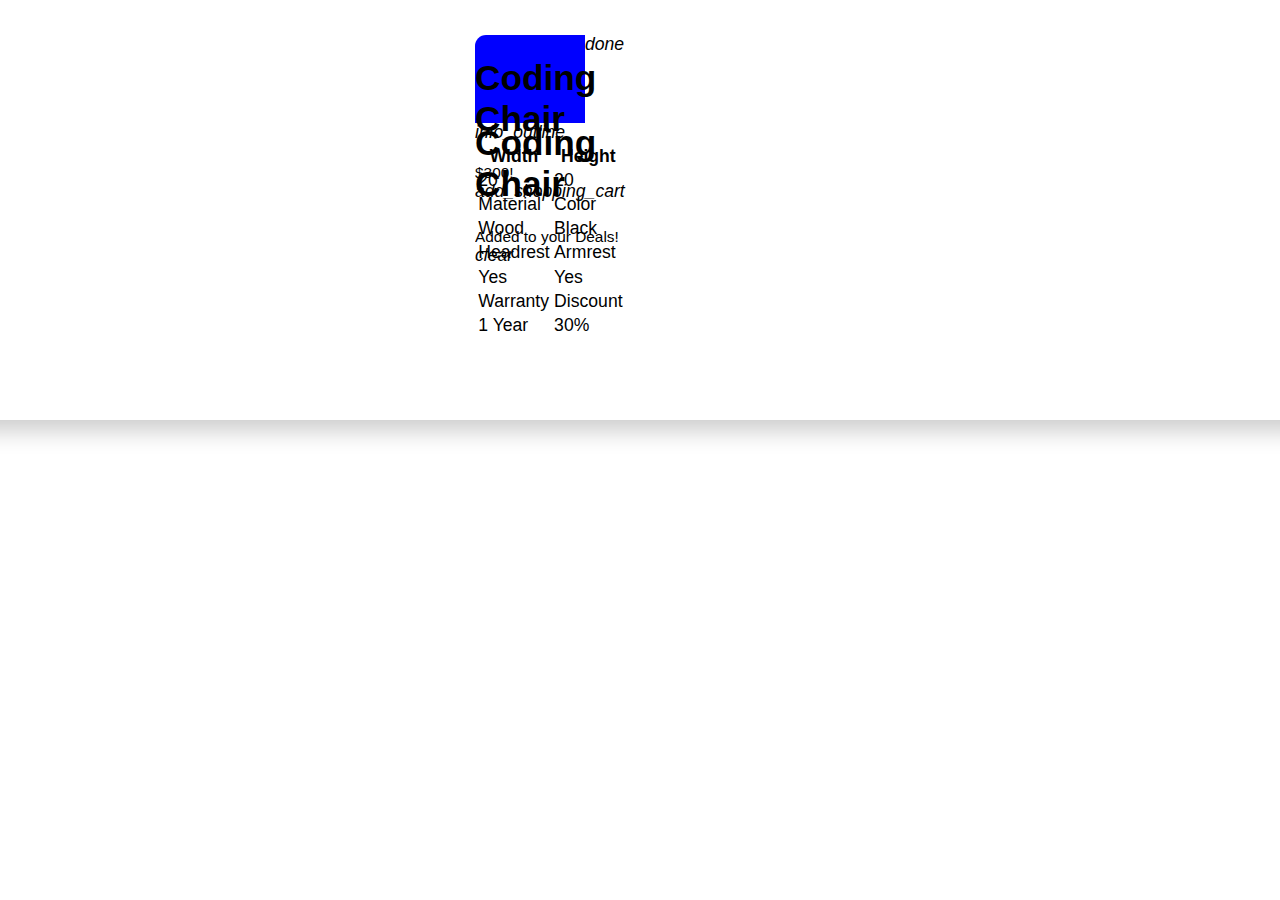
==== deals.html @ 7bf92bb2 "Deal Product card styling" ====
<!DOCTYPE html>
<html lang="en">
  <head>
    <meta charset="UTF-8">
    <meta content="IE=edge" http-equiv="X-UA-Compatible">
    <meta content="width=device-width, initial-scale=1.0" name="viewport">
    <title>
      Deals
    </title>
    <link href=
    "https://cdnjs.cloudflare.com/ajax/libs/font-awesome/6.2.1/css/all.min.css"
    rel="stylesheet">
    <link href="deals.css" rel="stylesheet">
    <link href="favicon.png" rel="shortcut icon" type="image/x-icon">
  </head>
  <body>
    <!--start navbar-->

    <div class="nav">
      <img alt="logo" class="logo" src="logo.png">
      <ul class="menu">
        <li>
          <a href="index.html">Home</a>
        </li>

        <li>
          <a href="deals.html">Deals</a>
        </li>

        <li>
          <a href="cart.html">My Cart</a>
        </li>

        <li>
          <a href="login.html">Account</a>
        </li>
      </ul>
    </div>
    <!--end navbar-->

    <div class="wrapper">
      <div class="product">
        <div class="top">
          <div class="bottom">
            <div class="left">
              <div class="details">
                <h1>
                  Coding Chair
                </h1>

                <p>
                  $300!
                </p>
              </div>

              <div class="buy">
                <i class="material-icons">add_shopping_cart</i>
              </div>
            </div>

            <div class="right">
              <div class="done">
                <i class="material-icons">done</i>
              </div>

              <div class="info">
                <h1>
                  Coding Chair
                </h1>

                <p>
                  Added to your Deals!
                </p>
              </div>

              <div class="remove">
                <i class="material-icons">clear</i>
              </div>
            </div>
          </div>
        </div>

        <div class="inside">
          <div class="icon">
            <i class="material-icons">info_outline</i>
          </div>

          <div class="contents">
            <table>
              <tr>
                <th>
                  Width
                </th>
                <th>
                  Height
                </th>
              </tr>

              <tr>
                <td>
                  20
                </td>
                <td>
                  20
                </td>
              </tr>

              <tr>
                <td>
                  Material
                </td>
                <td>
                  Color
                </td>
              </tr>

              <tr>
                <td>
                  Wood
                </td>
                <td>
                  Black
                </td>
              </tr>

              <tr>
                <td>
                  Headrest
                </td>
                <td>
                  Armrest
                </td>
              </tr>

              <tr>
                <td>
                  Yes
                </td>
                <td>
                  Yes
                </td>
              </tr>

              <tr>
                <td>
                  Warranty
                </td>
                <td>
                  Discount
                </td>
              </tr>

              <tr>
                <td>
                  1 Year
                </td>
                <td>
                  30%
                </td>
              </tr>
            </table>
          </div>
        </div>
      </div>
    </div>
     </body>
</html>
---- deals.css ----
html, body{
font-family: 'Trebuchet MS', 'Lucida Sans Unicode', 'Lucida Grande', 'Lucida Sans', Arial, sans-serif;
padding: 25px;

}




body {
	margin: 0;
	background: url("https://img.freepik.com/free-vector/blue-3d-geometric-square-pattern-background_1409-1910.jpg?w=996&t=st=1675279238~exp=1675279838~hmac=50ee601c434526d68c706ddf196fa3022f1a849475b91cf85e2ae0f9908633f4");
	background-position: center;
	background-size: cover;
	background-repeat: no-repeat;
	background-attachment: fixed;
	overflow: hidden;
  }
  
  .nav {
	display: flex;
	justify-content: space-between;
	align-items: center;
	color: transparent;
	position: fixed;
	width: 100%;
	margin-top: 5px;
	padding-bottom: 0;
	right: 5px;
  }
  
  /*logo*/
  
  .logo {
	width: 220px;
	height: 200px;
	margin-top: -60px;
	align-items: left;
	margin-left: 20px;
  }
  
  /*navbar positioning*/
  
  /*navbar color*/
  .nav a {
	color: white;
	float: left;
	display: inline;
	text-align: right;
	padding: 10px 20px;
	text-decoration: none;
	font-weight: 500;
	font-size: 17px;
	font-family: 'Segoe UI', Tahoma, Geneva, Verdana, sans-serif;
	margin-top: -60px;
  }
  
  /*navbar hover*/

  .nav li a:hover {
	background-color: white;
	color: dodgerblue;
	border: none;
	border-radius: 5px;
	box-shadow: 0 4px 8px rgba(0, 0, 0, .2);
  }
  
  .nav li {
	list-style: none;
	display: inline-block;
  }


/*card wrapper*/
.wrapper{
width: 300px;
height: 300px;
background: #fff;
margin: auto;
position: relative;
overflow: hidden;
border-radius: 10px;
box-shadow: 0;
transform: scale(1);
transition: box-shadow 0.5s ease, transform 0.5s ease;
}
&:hover{
	transform: scale(1.1);
	box-shadow: 0 10px 20px rgba(0,0,0,0.2);
}

.product{
width: 100%;
height: 100%;
position: absolute;
.top{
height: 80px;
width: 100px;
background: blue;
background-size: cover;
}

.bottom{
	width: 200%;
	height: 100%;
	transition: transform 0.5s ease;
	&.clicked{
		transform: translateX(-50%)
	}

h{
	font-size: 20px;
	font-weight: 500;
	color: #000;
	margin: 0;
	padding: 0;
}
p{
	font-size: 14px;
	font-weight: 400;
	color: #000;
	margin: 0;
	padding: 0;
}

.left{
	height: 100%;
	width: 50%;
	float: left;
	
}

}
}




}
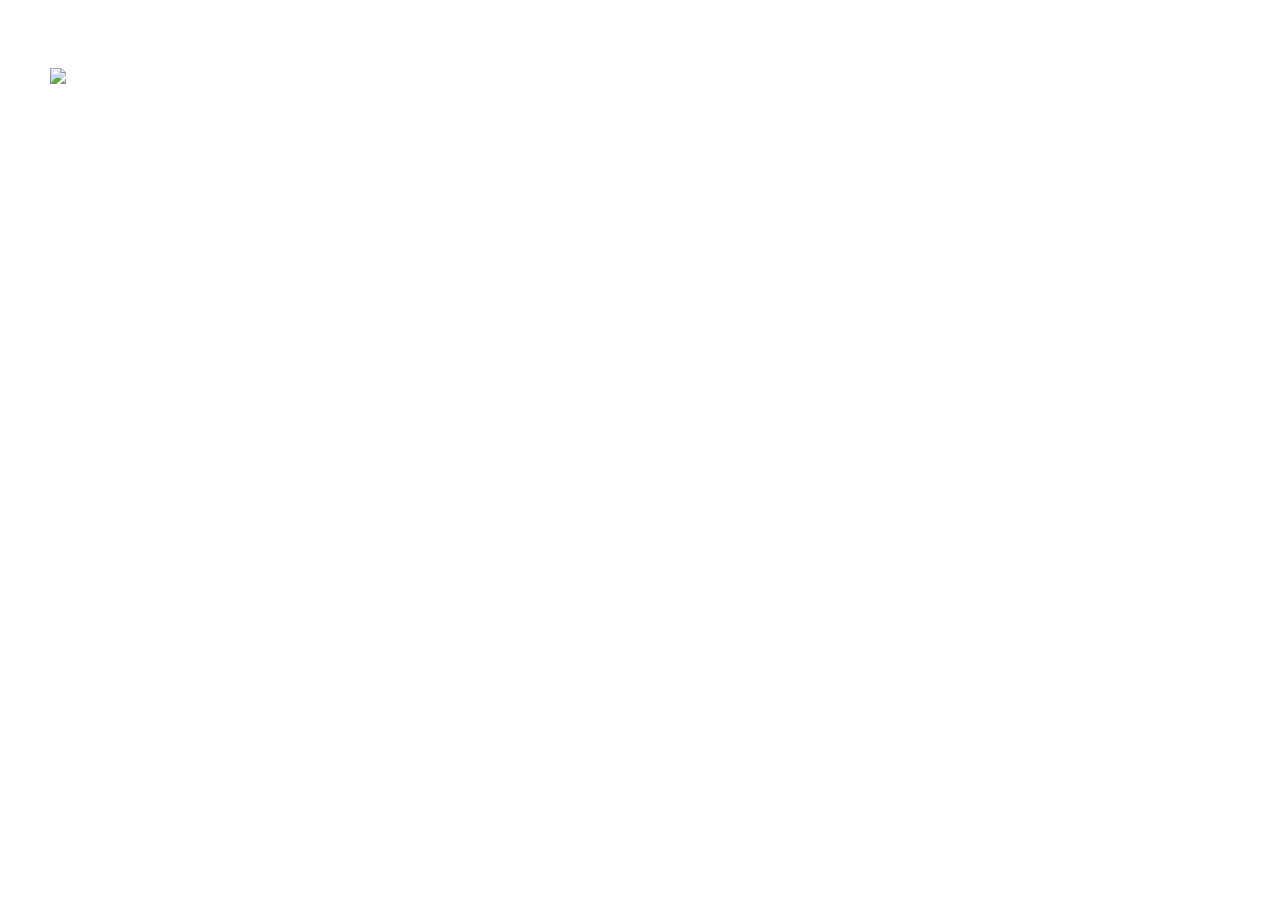
==== commit 7fe5a005: "Product card markup" ====
--- a/deals.html
+++ b/deals.html
@@ -15,7 +15,7 @@
   </head>
   <body>
     <!--start navbar-->
-
+<!--
     <div class="nav">
       <img alt="logo" class="logo" src="logo.png">
       <ul class="menu">
@@ -36,132 +36,29 @@
         </li>
       </ul>
     </div>
-    <!--end navbar-->
+    
+    --end navbar-->
+    <!--start deals-->
 
-    <div class="wrapper">
-      <div class="product">
-        <div class="top">
-          <div class="bottom">
-            <div class="left">
-              <div class="details">
-                <h1>
-                  Coding Chair
-                </h1>
+    <div class = "p-card">
+      <div class = "badge">Hot Deal</div>
+<div class="p-img">
+  <img src="https://images.unsplash.com/photo-1619725002198-6a689b72f41d?ixlib=rb-4.0.3&ixid=MnwxMjA3fDB8MHxwaG90by1wYWdlfHx8fGVufDB8fHx8&auto=format&fit=crop&w=870&q=80" alt ="Secret Labs coding Chair">
+</div>
 
-                <p>
-                  $300!
-                </p>
-              </div>
+<div class="p-details">
+<span class="p-category">Computer accessories, Gaming</span>
+<h4><a href="#">Secret Labs Gaming Chair</a>   </h4>
+<p class ="p-description">Secret Labs Omega Gaming Chair is the best gaming chair in the market. It is made of high quality materials and is very comfortable. It is also very durable and can last for a long time. It is also very easy to assemble and can be assembled in less than 10 minutes.
+</p>
+<div class="b-bottom-details">
+  <div class="p-price"><small>$349.99</small>$299.99</div>
+  <div class="p-links">
+    <a href="#"><i class="fa fa-heart"></i></a>
+    <a href="#"><i class="fa fa-shopping-cart"></i></a>
+    </div>
+    </div>
+    </div>
+    </div>
 
-              <div class="buy">
-                <i class="material-icons">add_shopping_cart</i>
-              </div>
-            </div>
-
-            <div class="right">
-              <div class="done">
-                <i class="material-icons">done</i>
-              </div>
-
-              <div class="info">
-                <h1>
-                  Coding Chair
-                </h1>
-
-                <p>
-                  Added to your Deals!
-                </p>
-              </div>
-
-              <div class="remove">
-                <i class="material-icons">clear</i>
-              </div>
-            </div>
-          </div>
-        </div>
-
-        <div class="inside">
-          <div class="icon">
-            <i class="material-icons">info_outline</i>
-          </div>
-
-          <div class="contents">
-            <table>
-              <tr>
-                <th>
-                  Width
-                </th>
-                <th>
-                  Height
-                </th>
-              </tr>
-
-              <tr>
-                <td>
-                  20
-                </td>
-                <td>
-                  20
-                </td>
-              </tr>
-
-              <tr>
-                <td>
-                  Material
-                </td>
-                <td>
-                  Color
-                </td>
-              </tr>
-
-              <tr>
-                <td>
-                  Wood
-                </td>
-                <td>
-                  Black
-                </td>
-              </tr>
-
-              <tr>
-                <td>
-                  Headrest
-                </td>
-                <td>
-                  Armrest
-                </td>
-              </tr>
-
-              <tr>
-                <td>
-                  Yes
-                </td>
-                <td>
-                  Yes
-                </td>
-              </tr>
-
-              <tr>
-                <td>
-                  Warranty
-                </td>
-                <td>
-                  Discount
-                </td>
-              </tr>
-
-              <tr>
-                <td>
-                  1 Year
-                </td>
-                <td>
-                  30%
-                </td>
-              </tr>
-            </table>
-          </div>
-        </div>
-      </div>
-    </div>
-     </body>
-</html>+    <!-- end product card-->--- a/deals.css
+++ b/deals.css
@@ -1,33 +1,19 @@
 html, body{
 font-family: 'Trebuchet MS', 'Lucida Sans Unicode', 'Lucida Grande', 'Lucida Sans', Arial, sans-serif;
 padding: 25px;
-
-}
-
-
-
-
-body {
 	margin: 0;
 	background: url("https://img.freepik.com/free-vector/blue-3d-geometric-square-pattern-background_1409-1910.jpg?w=996&t=st=1675279238~exp=1675279838~hmac=50ee601c434526d68c706ddf196fa3022f1a849475b91cf85e2ae0f9908633f4");
 	background-position: center;
 	background-size: cover;
 	background-repeat: no-repeat;
 	background-attachment: fixed;
-	overflow: hidden;
+	color: white;
+  }
+
+  a{
+	color:white;
   }
   
-  .nav {
-	display: flex;
-	justify-content: space-between;
-	align-items: center;
-	color: transparent;
-	position: fixed;
-	width: 100%;
-	margin-top: 5px;
-	padding-bottom: 0;
-	right: 5px;
-  }
   
   /*logo*/
   
@@ -40,8 +26,21 @@
   }
   
   /*navbar positioning*/
-  
+  /*
+  .nav {
+	display: flex;
+	justify-content: space-between;
+	align-items: center;
+	color: transparent;
+	position: fixed;
+	width: 100%;
+	margin-top: 5px;
+	padding-bottom: 0;
+	right: 5px;
+  }
+  navbar*/
   /*navbar color*/
+  /*
   .nav a {
 	color: white;
 	float: left;
@@ -54,9 +53,9 @@
 	font-family: 'Segoe UI', Tahoma, Geneva, Verdana, sans-serif;
 	margin-top: -60px;
   }
-  
+  */
   /*navbar hover*/
-
+  /*
   .nav li a:hover {
 	background-color: white;
 	color: dodgerblue;
@@ -69,71 +68,8 @@
 	list-style: none;
 	display: inline-block;
   }
+/*
+
+/*card */
 
 
-/*card wrapper*/
-.wrapper{
-width: 300px;
-height: 300px;
-background: #fff;
-margin: auto;
-position: relative;
-overflow: hidden;
-border-radius: 10px;
-box-shadow: 0;
-transform: scale(1);
-transition: box-shadow 0.5s ease, transform 0.5s ease;
-}
-&:hover{
-	transform: scale(1.1);
-	box-shadow: 0 10px 20px rgba(0,0,0,0.2);
-}
-
-.product{
-width: 100%;
-height: 100%;
-position: absolute;
-.top{
-height: 80px;
-width: 100px;
-background: blue;
-background-size: cover;
-}
-
-.bottom{
-	width: 200%;
-	height: 100%;
-	transition: transform 0.5s ease;
-	&.clicked{
-		transform: translateX(-50%)
-	}
-
-h{
-	font-size: 20px;
-	font-weight: 500;
-	color: #000;
-	margin: 0;
-	padding: 0;
-}
-p{
-	font-size: 14px;
-	font-weight: 400;
-	color: #000;
-	margin: 0;
-	padding: 0;
-}
-
-.left{
-	height: 100%;
-	width: 50%;
-	float: left;
-	
-}
-
-}
-}
-
-
-
-
-}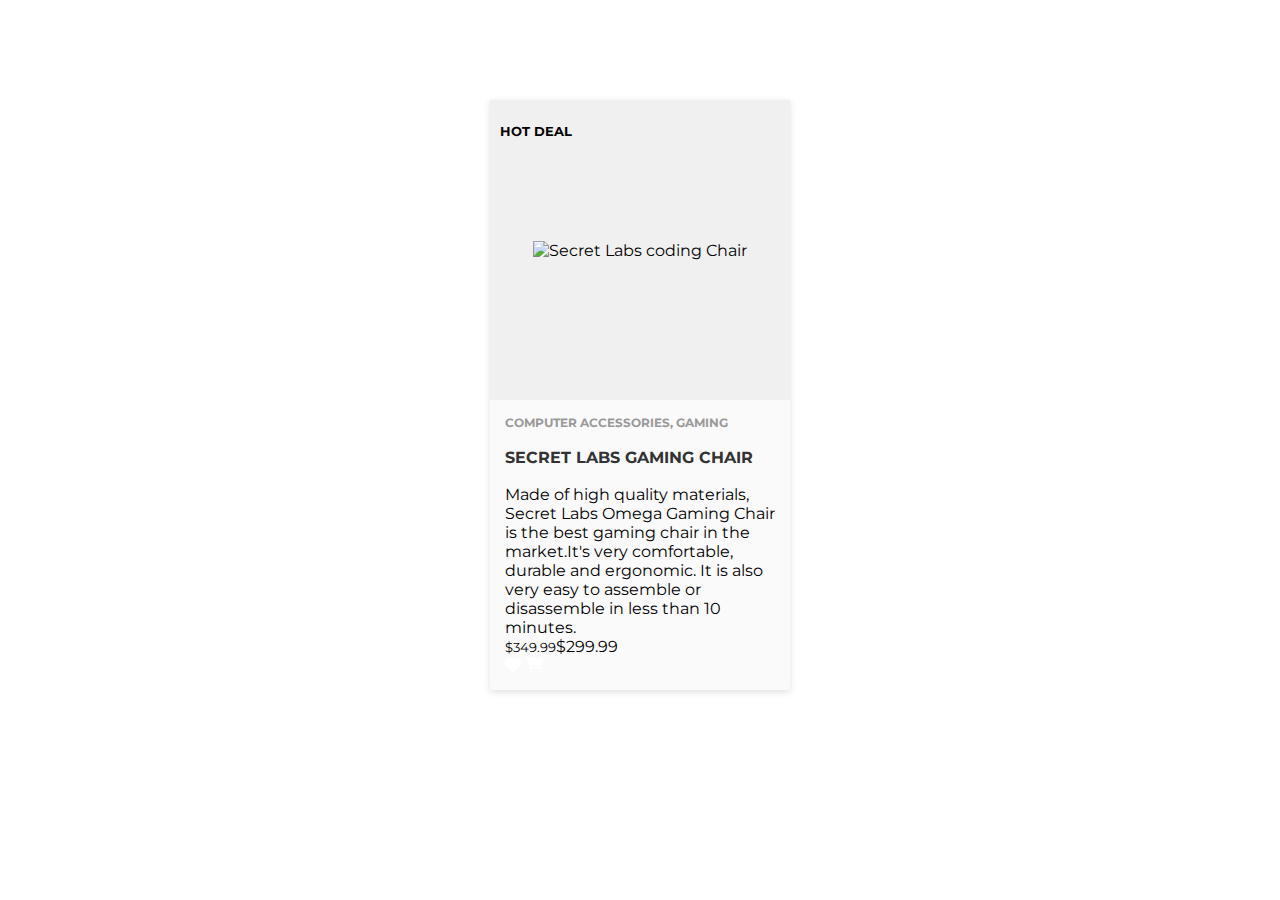
==== commit c5b9c074: "Description markup edit" ====
--- a/deals.html
+++ b/deals.html
@@ -49,7 +49,7 @@
 <div class="p-details">
 <span class="p-category">Computer accessories, Gaming</span>
 <h4><a href="#">Secret Labs Gaming Chair</a>   </h4>
-<p class ="p-description">Secret Labs Omega Gaming Chair is the best gaming chair in the market. It is made of high quality materials and is very comfortable. It is also very durable and can last for a long time. It is also very easy to assemble and can be assembled in less than 10 minutes.
+<p class ="p-description">Made of high quality materials, Secret Labs Omega Gaming Chair is the best gaming chair in the market.It's very comfortable, durable and ergonomic. It is also very easy to assemble or disassemble in less than 10 minutes.
 </p>
 <div class="b-bottom-details">
   <div class="p-price"><small>$349.99</small>$299.99</div>
--- a/deals.css
+++ b/deals.css
@@ -1,32 +1,38 @@
-html, body{
-font-family: 'Trebuchet MS', 'Lucida Sans Unicode', 'Lucida Grande', 'Lucida Sans', Arial, sans-serif;
-padding: 25px;
-	margin: 0;
-	background: url("https://img.freepik.com/free-vector/blue-3d-geometric-square-pattern-background_1409-1910.jpg?w=996&t=st=1675279238~exp=1675279838~hmac=50ee601c434526d68c706ddf196fa3022f1a849475b91cf85e2ae0f9908633f4");
-	background-position: center;
-	background-size: cover;
-	background-repeat: no-repeat;
-	background-attachment: fixed;
-	color: white;
-  }
+@import url('https://fonts.googleapis.com/css2?family=Montserrat:wght@300;400;500;600;700;800;900&display=swap');
+* {
+  -webkit-box-sizing: border-box;
+  -moz-box-sizing: border-box;
+  box-sizing: border-box;
+  margin: 0;
+  padding: 0;
+}
 
-  a{
-	color:white;
-  }
-  
-  
-  /*logo*/
-  
-  .logo {
-	width: 220px;
-	height: 200px;
-	margin-top: -60px;
-	align-items: left;
-	margin-left: 20px;
-  }
-  
-  /*navbar positioning*/
-  /*
+html,
+body {
+  font-family: "Montserrat", sans-serif;
+  padding: 25px;
+  margin: 0;
+  background: url("https://img.freepik.com/free-vector/blue-3d-geometric-square-pattern-background_1409-1910.jpg?w=996&t=st=1675279238~exp=1675279838~hmac=50ee601c434526d68c706ddf196fa3022f1a849475b91cf85e2ae0f9908633f4");
+  background-position: center;
+  background-size: cover;
+  background-repeat: no-repeat;
+  background-attachment: fixed;
+  color: black;
+}
+
+/*logo*/
+
+.logo {
+  width: 220px;
+  height: 200px;
+  margin-top: -60px;
+  align-items: left;
+  margin-left: 20px;
+}
+
+/*navbar positioning*/
+
+/*
   .nav {
 	display: flex;
 	justify-content: space-between;
@@ -39,8 +45,10 @@
 	right: 5px;
   }
   navbar*/
-  /*navbar color*/
-  /*
+
+/*navbar color*/
+
+/*
   .nav a {
 	color: white;
 	float: left;
@@ -54,8 +62,10 @@
 	margin-top: -60px;
   }
   */
-  /*navbar hover*/
-  /*
+
+/*navbar hover*/
+
+/*
   .nav li a:hover {
 	background-color: white;
 	color: dodgerblue;
@@ -68,8 +78,72 @@
 	list-style: none;
 	display: inline-block;
   }
-/*
+*/
 
-/*card */
+a {
+  color: white;
+  text-decoration: none;
+}
+
+/*cards*/
+
+.p-card {
+  width: 300px;
+  position: relative;
+  margin: 50px auto;
+  background: #fafafa;
+  box-shadow: 0 2px 7px #dfdfdf;
+}
+
+.badge {
+  position: absolute;
+  left: 0;
+  top: 20px;
+  text-transform: uppercase;
+  font-size: 13px;
+  font-weight: 700;
+  ;
+  padding: 3px 10px;
+}
+
+.p-img {
+  display: flex;
+  align-items: center;
+  justify-content: center;
+  height: 300px;
+  padding: 15px;
+  background-color: #f0f0f0;
+}
+
+.p-img img {
+  max-width: 100%;
+  max-height: 100%;
+}
+
+.p-details {
+  padding: 15px;
+}
+
+.p-category{
+  font-size: 12px;
+  font-weight: 700;
+  text-transform: uppercase;
+  color: #999;
+  margin-bottom: 18px;
+  display: block;
+}
+
+.p-details h4 a{
+font-weight: 700;
+display: block;
+margin-bottom: 18px;
+text-transform: uppercase;
+color: #333;
+}
+
+.p-details h4 a:hover{
+	color: dodgerblue;
+}
 
 
+
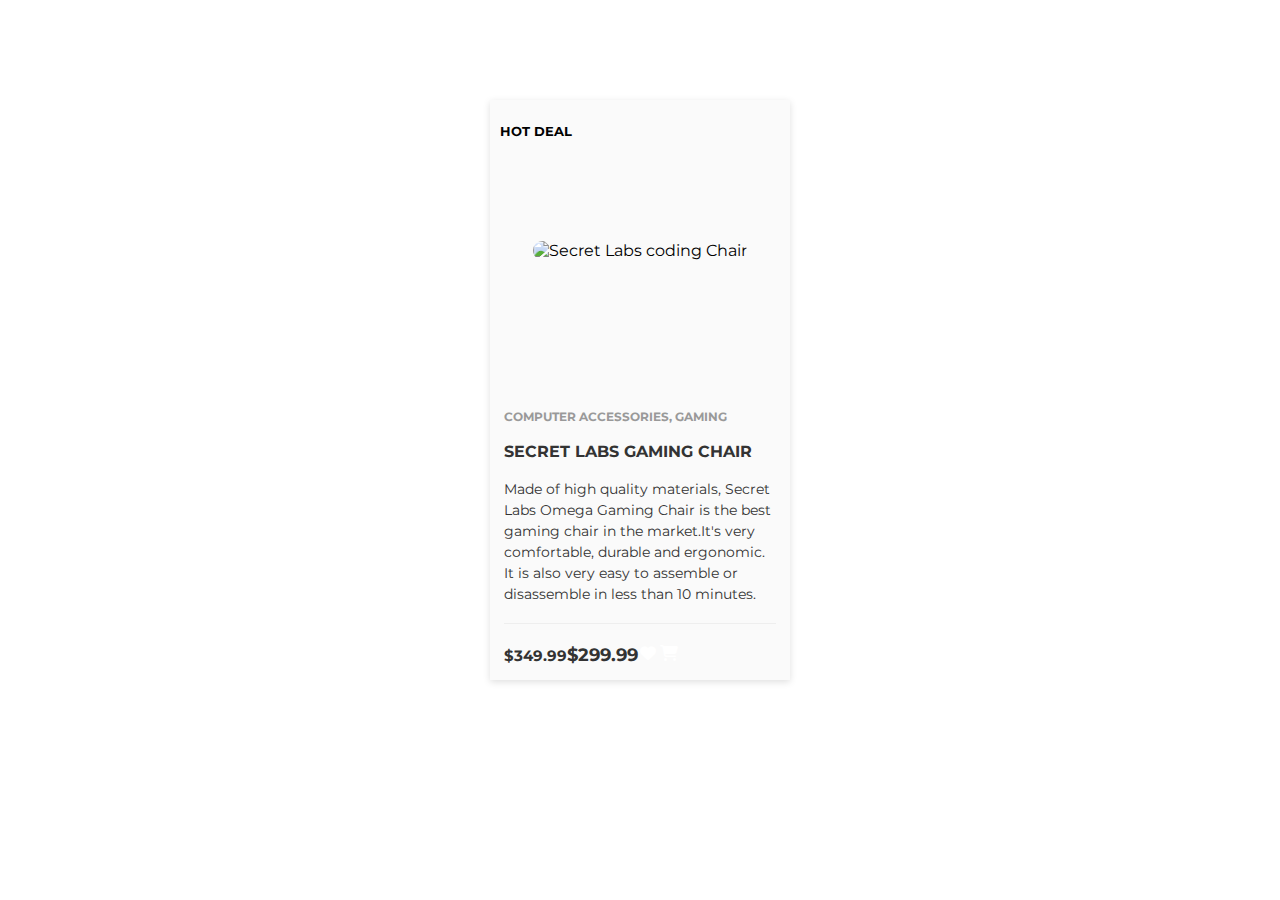
==== commit d8275781: "Product card image formatting and positioning" ====
--- a/deals.html
+++ b/deals.html
@@ -51,7 +51,7 @@
 <h4><a href="#">Secret Labs Gaming Chair</a>   </h4>
 <p class ="p-description">Made of high quality materials, Secret Labs Omega Gaming Chair is the best gaming chair in the market.It's very comfortable, durable and ergonomic. It is also very easy to assemble or disassemble in less than 10 minutes.
 </p>
-<div class="b-bottom-details">
+<div class="p-bottom-details">
   <div class="p-price"><small>$349.99</small>$299.99</div>
   <div class="p-links">
     <a href="#"><i class="fa fa-heart"></i></a>
--- a/deals.css
+++ b/deals.css
@@ -102,7 +102,7 @@
   text-transform: uppercase;
   font-size: 13px;
   font-weight: 700;
-  ;
+  
   padding: 3px 10px;
 }
 
@@ -111,17 +111,21 @@
   align-items: center;
   justify-content: center;
   height: 300px;
-  padding: 15px;
-  background-color: #f0f0f0;
+  width: 300px;
+  padding: 10px;
+  object-fit: cover;
 }
 
 .p-img img {
   max-width: 100%;
-  max-height: 100%;
+  max-height: 100vh;
+  object-fit: cover;
+  border-radius: 10px;
+  
 }
 
 .p-details {
-  padding: 15px;
+  padding: 14px;
 }
 
 .p-category{
@@ -131,6 +135,7 @@
   color: #999;
   margin-bottom: 18px;
   display: block;
+  margin-top: -5px;
 }
 
 .p-details h4 a{
@@ -145,5 +150,29 @@
 	color: dodgerblue;
 }
 
+.p-details p{
+	  font-size: 14px;
+  line-height: 1.5;
+  color: #333;
+  margin-bottom: 18px;
+}
 
 
+.p-bottom-details{
+overflow: hidden;
+border-top: 1px solid #eee;
+padding-top: 20px;
+}
+
+.p-bottom-details div{
+	float: left;
+	width: 50%;
+}
+
+.p-price{
+  font-size: 18px;
+  font-weight: 700;
+  color: #333;
+}
+
+
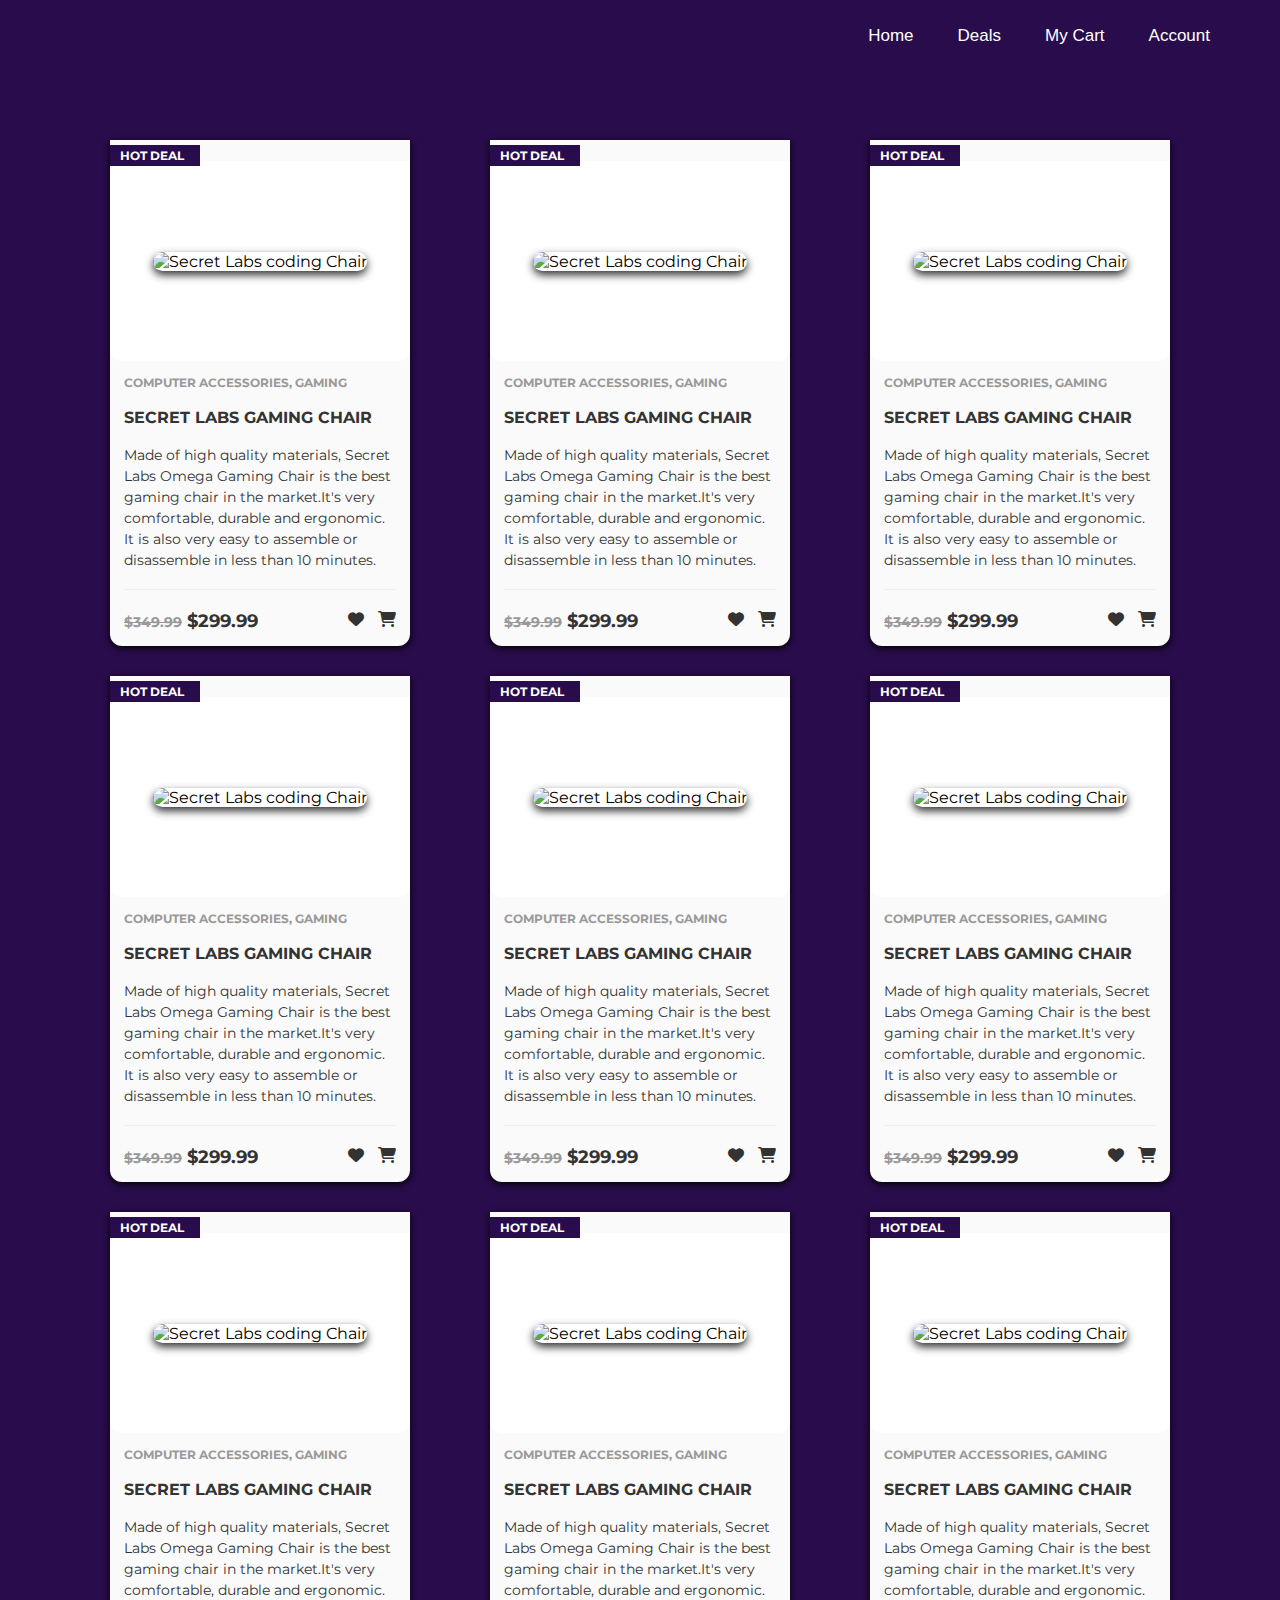
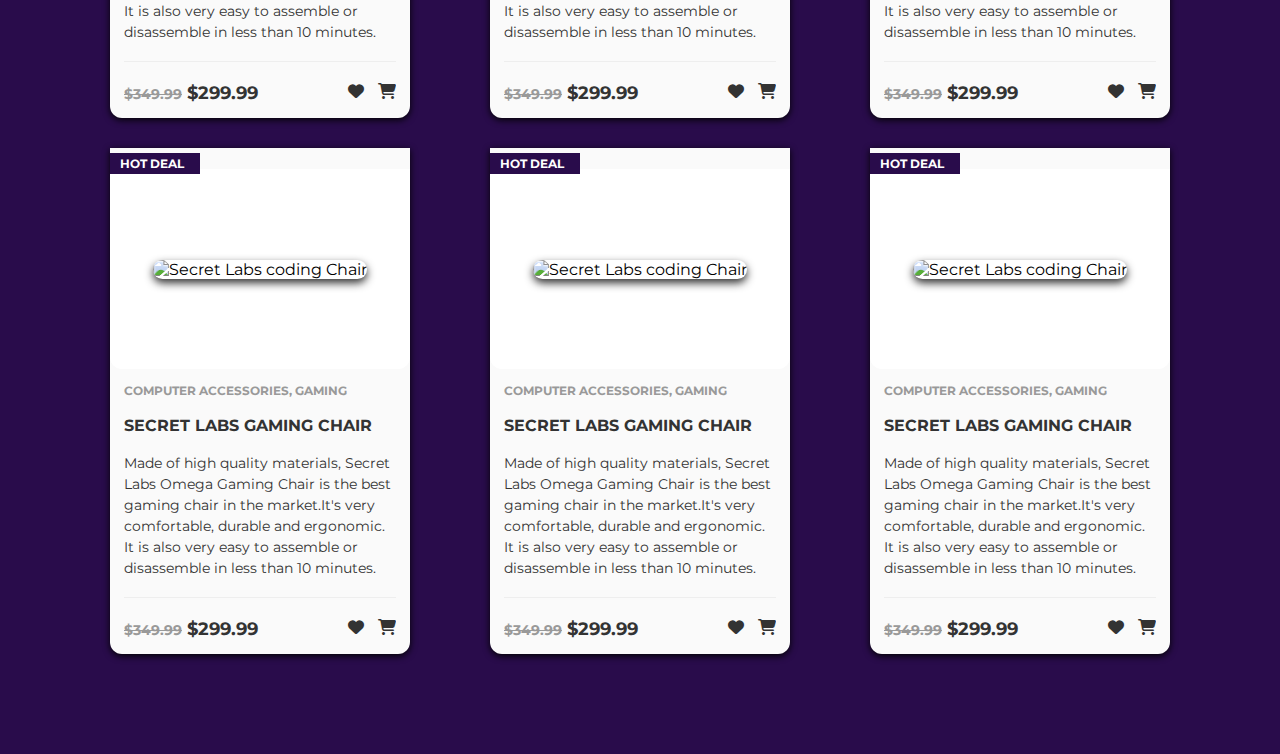
==== commit b4454e3c: "Hamburger Icon Addition" ====
--- a/deals.html
+++ b/deals.html
@@ -15,9 +15,10 @@
   </head>
   <body>
     <!--start navbar-->
-<!--
+
     <div class="nav">
       <img alt="logo" class="logo" src="logo.png">
+      <i class = "fa fa-bars"  onlick="burgerMenu()"></i>
       <ul class="menu">
         <li>
           <a href="index.html">Home</a>
@@ -36,29 +37,472 @@
         </li>
       </ul>
     </div>
-    
-    --end navbar-->
-    <!--start deals-->
-
-    <div class = "p-card">
-      <div class = "badge">Hot Deal</div>
-<div class="p-img">
-  <img src="https://images.unsplash.com/photo-1619725002198-6a689b72f41d?ixlib=rb-4.0.3&ixid=MnwxMjA3fDB8MHxwaG90by1wYWdlfHx8fGVufDB8fHx8&auto=format&fit=crop&w=870&q=80" alt ="Secret Labs coding Chair">
+    <!--end navbar-->
+    <!--start product card-->
+
+    <div class="d-cards">
+      <div class="p-card">
+        <div class="badge">
+          Hot Deal
+        </div>
+
+        <div class="p-img">
+          <img alt="Secret Labs coding Chair" src=
+          "https://images.unsplash.com/photo-1619725002198-6a689b72f41d?ixlib=rb-4.0.3&ixid=MnwxMjA3fDB8MHxwaG90by1wYWdlfHx8fGVufDB8fHx8&auto=format&fit=crop&w=870&q=80">
+        </div>
+
+        <div class="p-details">
+          <span class="p-category">Computer accessories, Gaming</span>
+          <h4>
+            <a href="#">Secret Labs Gaming Chair</a>
+          </h4>
+
+          <p class="p-description">
+            Made of high quality materials, Secret Labs Omega Gaming Chair is
+            the best gaming chair in the market.It's very comfortable, durable
+            and ergonomic. It is also very easy to assemble or disassemble in
+            less than 10 minutes.
+          </p>
+
+          <div class="p-bottom-details">
+            <div class="p-price">
+              <small>$349.99</small>$299.99
+            </div>
+
+            <div class="p-links">
+              <a href="#"><i class="fa fa-heart"></i></a> <a href="#"><i class=
+              "fa fa-shopping-cart"></i></a>
+            </div>
+          </div>
+        </div>
+      </div>
+      <!-- end product card-->
+      <!--start product card-->
+
+      <div class="p-card">
+        <div class="badge">
+          Hot Deal
+        </div>
+
+        <div class="p-img">
+          <img alt="Secret Labs coding Chair" src=
+          "https://images.unsplash.com/photo-1619725002198-6a689b72f41d?ixlib=rb-4.0.3&ixid=MnwxMjA3fDB8MHxwaG90by1wYWdlfHx8fGVufDB8fHx8&auto=format&fit=crop&w=870&q=80">
+        </div>
+
+        <div class="p-details">
+          <span class="p-category">Computer accessories, Gaming</span>
+          <h4>
+            <a href="#">Secret Labs Gaming Chair</a>
+          </h4>
+
+          <p class="p-description">
+            Made of high quality materials, Secret Labs Omega Gaming Chair is
+            the best gaming chair in the market.It's very comfortable, durable
+            and ergonomic. It is also very easy to assemble or disassemble in
+            less than 10 minutes.
+          </p>
+
+          <div class="p-bottom-details">
+            <div class="p-price">
+              <small>$349.99</small>$299.99
+            </div>
+
+            <div class="p-links">
+              <a href="#"><i class="fa fa-heart"></i></a> <a href="#"><i class=
+              "fa fa-shopping-cart"></i></a>
+            </div>
+          </div>
+        </div>
+      </div>
+      <!-- end product card-->
+      <!--start product card-->
+
+      <div class="p-card">
+        <div class="badge">
+          Hot Deal
+        </div>
+
+        <div class="p-img">
+          <img alt="Secret Labs coding Chair" src=
+          "https://images.unsplash.com/photo-1619725002198-6a689b72f41d?ixlib=rb-4.0.3&ixid=MnwxMjA3fDB8MHxwaG90by1wYWdlfHx8fGVufDB8fHx8&auto=format&fit=crop&w=870&q=80">
+        </div>
+
+        <div class="p-details">
+          <span class="p-category">Computer accessories, Gaming</span>
+          <h4>
+            <a href="#">Secret Labs Gaming Chair</a>
+          </h4>
+
+          <p class="p-description">
+            Made of high quality materials, Secret Labs Omega Gaming Chair is
+            the best gaming chair in the market.It's very comfortable, durable
+            and ergonomic. It is also very easy to assemble or disassemble in
+            less than 10 minutes.
+          </p>
+
+          <div class="p-bottom-details">
+            <div class="p-price">
+              <small>$349.99</small>$299.99
+            </div>
+
+            <div class="p-links">
+              <a href="#"><i class="fa fa-heart"></i></a> <a href="#"><i class=
+              "fa fa-shopping-cart"></i></a>
+            </div>
+          </div>
+        </div>
+      </div>
+      <!-- end product card-->
+      <!--start product card-->
+
+      <div class="p-card">
+        <div class="badge">
+          Hot Deal
+        </div>
+
+        <div class="p-img">
+          <img alt="Secret Labs coding Chair" src=
+          "https://images.unsplash.com/photo-1619725002198-6a689b72f41d?ixlib=rb-4.0.3&ixid=MnwxMjA3fDB8MHxwaG90by1wYWdlfHx8fGVufDB8fHx8&auto=format&fit=crop&w=870&q=80">
+        </div>
+
+        <div class="p-details">
+          <span class="p-category">Computer accessories, Gaming</span>
+          <h4>
+            <a href="#">Secret Labs Gaming Chair</a>
+          </h4>
+
+          <p class="p-description">
+            Made of high quality materials, Secret Labs Omega Gaming Chair is
+            the best gaming chair in the market.It's very comfortable, durable
+            and ergonomic. It is also very easy to assemble or disassemble in
+            less than 10 minutes.
+          </p>
+
+          <div class="p-bottom-details">
+            <div class="p-price">
+              <small>$349.99</small>$299.99
+            </div>
+
+            <div class="p-links">
+              <a href="#"><i class="fa fa-heart"></i></a> <a href="#"><i class=
+              "fa fa-shopping-cart"></i></a>
+            </div>
+          </div>
+        </div>
+      </div>
+      <!-- end product card-->
+      <!--start product card-->
+
+      <div class="p-card">
+        <div class="badge">
+          Hot Deal
+        </div>
+
+        <div class="p-img">
+          <img alt="Secret Labs coding Chair" src=
+          "https://images.unsplash.com/photo-1619725002198-6a689b72f41d?ixlib=rb-4.0.3&ixid=MnwxMjA3fDB8MHxwaG90by1wYWdlfHx8fGVufDB8fHx8&auto=format&fit=crop&w=870&q=80">
+        </div>
+
+        <div class="p-details">
+          <span class="p-category">Computer accessories, Gaming</span>
+          <h4>
+            <a href="#">Secret Labs Gaming Chair</a>
+          </h4>
+
+          <p class="p-description">
+            Made of high quality materials, Secret Labs Omega Gaming Chair is
+            the best gaming chair in the market.It's very comfortable, durable
+            and ergonomic. It is also very easy to assemble or disassemble in
+            less than 10 minutes.
+          </p>
+
+          <div class="p-bottom-details">
+            <div class="p-price">
+              <small>$349.99</small>$299.99
+            </div>
+
+            <div class="p-links">
+              <a href="#"><i class="fa fa-heart"></i></a> <a href="#"><i class=
+              "fa fa-shopping-cart"></i></a>
+            </div>
+          </div>
+        </div>
+      </div>
+      <!-- end product card-->
+      <!--start product card-->
+
+      <div class="p-card">
+        <div class="badge">
+          Hot Deal
+        </div>
+
+        <div class="p-img">
+          <img alt="Secret Labs coding Chair" src=
+          "https://images.unsplash.com/photo-1619725002198-6a689b72f41d?ixlib=rb-4.0.3&ixid=MnwxMjA3fDB8MHxwaG90by1wYWdlfHx8fGVufDB8fHx8&auto=format&fit=crop&w=870&q=80">
+        </div>
+
+        <div class="p-details">
+          <span class="p-category">Computer accessories, Gaming</span>
+          <h4>
+            <a href="#">Secret Labs Gaming Chair</a>
+          </h4>
+
+          <p class="p-description">
+            Made of high quality materials, Secret Labs Omega Gaming Chair is
+            the best gaming chair in the market.It's very comfortable, durable
+            and ergonomic. It is also very easy to assemble or disassemble in
+            less than 10 minutes.
+          </p>
+
+          <div class="p-bottom-details">
+            <div class="p-price">
+              <small>$349.99</small>$299.99
+            </div>
+
+            <div class="p-links">
+              <a href="#"><i class="fa fa-heart"></i></a> <a href="#"><i class=
+              "fa fa-shopping-cart"></i></a>
+            </div>
+          </div>
+        </div>
+      </div>
+      <!-- end product card-->
+
+ <!--start product card-->
+
+ <div class="p-card">
+  <div class="badge">
+    Hot Deal
+  </div>
+
+  <div class="p-img">
+    <img alt="Secret Labs coding Chair" src=
+    "https://images.unsplash.com/photo-1619725002198-6a689b72f41d?ixlib=rb-4.0.3&ixid=MnwxMjA3fDB8MHxwaG90by1wYWdlfHx8fGVufDB8fHx8&auto=format&fit=crop&w=870&q=80">
+  </div>
+
+  <div class="p-details">
+    <span class="p-category">Computer accessories, Gaming</span>
+    <h4>
+      <a href="#">Secret Labs Gaming Chair</a>
+    </h4>
+
+    <p class="p-description">
+      Made of high quality materials, Secret Labs Omega Gaming Chair is
+      the best gaming chair in the market.It's very comfortable, durable
+      and ergonomic. It is also very easy to assemble or disassemble in
+      less than 10 minutes.
+    </p>
+
+    <div class="p-bottom-details">
+      <div class="p-price">
+        <small>$349.99</small>$299.99
+      </div>
+
+      <div class="p-links">
+        <a href="#"><i class="fa fa-heart"></i></a> <a href="#"><i class=
+        "fa fa-shopping-cart"></i></a>
+      </div>
+    </div>
+  </div>
 </div>
-
-<div class="p-details">
-<span class="p-category">Computer accessories, Gaming</span>
-<h4><a href="#">Secret Labs Gaming Chair</a>   </h4>
-<p class ="p-description">Made of high quality materials, Secret Labs Omega Gaming Chair is the best gaming chair in the market.It's very comfortable, durable and ergonomic. It is also very easy to assemble or disassemble in less than 10 minutes.
-</p>
-<div class="p-bottom-details">
-  <div class="p-price"><small>$349.99</small>$299.99</div>
-  <div class="p-links">
-    <a href="#"><i class="fa fa-heart"></i></a>
-    <a href="#"><i class="fa fa-shopping-cart"></i></a>
-    </div>
-    </div>
-    </div>
-    </div>
-
-    <!-- end product card-->+<!-- end product card-->
+
+ <!--start product card-->
+
+ <div class="p-card">
+  <div class="badge">
+    Hot Deal
+  </div>
+
+  <div class="p-img">
+    <img alt="Secret Labs coding Chair" src=
+    "https://images.unsplash.com/photo-1619725002198-6a689b72f41d?ixlib=rb-4.0.3&ixid=MnwxMjA3fDB8MHxwaG90by1wYWdlfHx8fGVufDB8fHx8&auto=format&fit=crop&w=870&q=80">
+  </div>
+
+  <div class="p-details">
+    <span class="p-category">Computer accessories, Gaming</span>
+    <h4>
+      <a href="#">Secret Labs Gaming Chair</a>
+    </h4>
+
+    <p class="p-description">
+      Made of high quality materials, Secret Labs Omega Gaming Chair is
+      the best gaming chair in the market.It's very comfortable, durable
+      and ergonomic. It is also very easy to assemble or disassemble in
+      less than 10 minutes.
+    </p>
+
+    <div class="p-bottom-details">
+      <div class="p-price">
+        <small>$349.99</small>$299.99
+      </div>
+
+      <div class="p-links">
+        <a href="#"><i class="fa fa-heart"></i></a> <a href="#"><i class=
+        "fa fa-shopping-cart"></i></a>
+      </div>
+    </div>
+  </div>
+</div>
+<!-- end product card-->
+
+
+ <!--start product card-->
+
+ <div class="p-card">
+  <div class="badge">
+    Hot Deal
+  </div>
+
+  <div class="p-img">
+    <img alt="Secret Labs coding Chair" src=
+    "https://images.unsplash.com/photo-1619725002198-6a689b72f41d?ixlib=rb-4.0.3&ixid=MnwxMjA3fDB8MHxwaG90by1wYWdlfHx8fGVufDB8fHx8&auto=format&fit=crop&w=870&q=80">
+  </div>
+
+  <div class="p-details">
+    <span class="p-category">Computer accessories, Gaming</span>
+    <h4>
+      <a href="#">Secret Labs Gaming Chair</a>
+    </h4>
+
+    <p class="p-description">
+      Made of high quality materials, Secret Labs Omega Gaming Chair is
+      the best gaming chair in the market.It's very comfortable, durable
+      and ergonomic. It is also very easy to assemble or disassemble in
+      less than 10 minutes.
+    </p>
+
+    <div class="p-bottom-details">
+      <div class="p-price">
+        <small>$349.99</small>$299.99
+      </div>
+
+      <div class="p-links">
+        <a href="#"><i class="fa fa-heart"></i></a> <a href="#"><i class=
+        "fa fa-shopping-cart"></i></a>
+      </div>
+    </div>
+  </div>
+</div>
+<!-- end product card-->
+
+ <!--start product card-->
+
+ <div class="p-card">
+  <div class="badge">
+    Hot Deal
+  </div>
+
+  <div class="p-img">
+    <img alt="Secret Labs coding Chair" src=
+    "https://images.unsplash.com/photo-1619725002198-6a689b72f41d?ixlib=rb-4.0.3&ixid=MnwxMjA3fDB8MHxwaG90by1wYWdlfHx8fGVufDB8fHx8&auto=format&fit=crop&w=870&q=80">
+  </div>
+
+  <div class="p-details">
+    <span class="p-category">Computer accessories, Gaming</span>
+    <h4>
+      <a href="#">Secret Labs Gaming Chair</a>
+    </h4>
+
+    <p class="p-description">
+      Made of high quality materials, Secret Labs Omega Gaming Chair is
+      the best gaming chair in the market.It's very comfortable, durable
+      and ergonomic. It is also very easy to assemble or disassemble in
+      less than 10 minutes.
+    </p>
+
+    <div class="p-bottom-details">
+      <div class="p-price">
+        <small>$349.99</small>$299.99
+      </div>
+
+      <div class="p-links">
+        <a href="#"><i class="fa fa-heart"></i></a> <a href="#"><i class=
+        "fa fa-shopping-cart"></i></a>
+      </div>
+    </div>
+  </div>
+</div>
+<!-- end product card-->
+
+ <!--start product card-->
+
+ <div class="p-card">
+  <div class="badge">
+    Hot Deal
+  </div>
+
+  <div class="p-img">
+    <img alt="Secret Labs coding Chair" src=
+    "https://images.unsplash.com/photo-1619725002198-6a689b72f41d?ixlib=rb-4.0.3&ixid=MnwxMjA3fDB8MHxwaG90by1wYWdlfHx8fGVufDB8fHx8&auto=format&fit=crop&w=870&q=80">
+  </div>
+
+  <div class="p-details">
+    <span class="p-category">Computer accessories, Gaming</span>
+    <h4>
+      <a href="#">Secret Labs Gaming Chair</a>
+    </h4>
+
+    <p class="p-description">
+      Made of high quality materials, Secret Labs Omega Gaming Chair is
+      the best gaming chair in the market.It's very comfortable, durable
+      and ergonomic. It is also very easy to assemble or disassemble in
+      less than 10 minutes.
+    </p>
+
+    <div class="p-bottom-details">
+      <div class="p-price">
+        <small>$349.99</small>$299.99
+      </div>
+
+      <div class="p-links">
+        <a href="#"><i class="fa fa-heart"></i></a> <a href="#"><i class=
+        "fa fa-shopping-cart"></i></a>
+      </div>
+    </div>
+  </div>
+</div>
+<!-- end product card-->
+
+ <!--start product card-->
+
+ <div class="p-card">
+  <div class="badge">
+    Hot Deal
+  </div>
+
+  <div class="p-img">
+    <img alt="Secret Labs coding Chair" src=
+    "https://images.unsplash.com/photo-1619725002198-6a689b72f41d?ixlib=rb-4.0.3&ixid=MnwxMjA3fDB8MHxwaG90by1wYWdlfHx8fGVufDB8fHx8&auto=format&fit=crop&w=870&q=80">
+  </div>
+
+  <div class="p-details">
+    <span class="p-category">Computer accessories, Gaming</span>
+    <h4>
+      <a href="#">Secret Labs Gaming Chair</a>
+    </h4>
+
+    <p class="p-description">
+      Made of high quality materials, Secret Labs Omega Gaming Chair is
+      the best gaming chair in the market.It's very comfortable, durable
+      and ergonomic. It is also very easy to assemble or disassemble in
+      less than 10 minutes.
+    </p>
+
+    <div class="p-bottom-details">
+      <div class="p-price">
+        <small>$349.99</small>$299.99
+      </div>
+
+      <div class="p-links">
+        <a href="#"><i class="fa fa-heart"></i></a> <a href="#"><i class=
+        "fa fa-shopping-cart"></i></a>
+      </div>
+    </div>
+  </div>
+</div>
+<!-- end product card-->
+
+    </div>
+  </body>
+</html>--- a/deals.css
+++ b/deals.css
@@ -12,14 +12,16 @@
   font-family: "Montserrat", sans-serif;
   padding: 25px;
   margin: 0;
-  background: url("https://img.freepik.com/free-vector/blue-3d-geometric-square-pattern-background_1409-1910.jpg?w=996&t=st=1675279238~exp=1675279838~hmac=50ee601c434526d68c706ddf196fa3022f1a849475b91cf85e2ae0f9908633f4");
-  background-position: center;
-  background-size: cover;
+   background-size: cover;
   background-repeat: no-repeat;
   background-attachment: fixed;
   color: black;
-}
-
+  scroll-behavior: smooth;
+}
+
+body{
+  background-color:rgba(33, 3, 68, 0.966);
+}
 /*logo*/
 
 .logo {
@@ -32,53 +34,47 @@
 
 /*navbar positioning*/
 
-/*
-  .nav {
-	display: flex;
-	justify-content: space-between;
-	align-items: center;
-	color: transparent;
-	position: fixed;
-	width: 100%;
-	margin-top: 5px;
-	padding-bottom: 0;
-	right: 5px;
-  }
-  navbar*/
+.nav {
+  display: flex;
+  justify-content: space-between;
+  align-items: center;
+  color: transparent;
+  position: top;
+  width: 100%;
+  margin-top: -50px;
+  padding-bottom: 0;
+  right: 5px;
+}
 
 /*navbar color*/
 
-/*
-  .nav a {
-	color: white;
-	float: left;
-	display: inline;
-	text-align: right;
-	padding: 10px 20px;
-	text-decoration: none;
-	font-weight: 500;
-	font-size: 17px;
-	font-family: 'Segoe UI', Tahoma, Geneva, Verdana, sans-serif;
-	margin-top: -60px;
-  }
-  */
+.nav a {
+  color: white;
+  float: left;
+  display: inline;
+  text-align: right;
+  padding: 10px 20px;
+  text-decoration: none;
+  font-weight: 500;
+  font-size: 17px;
+  font-family: 'Segoe UI', Tahoma, Geneva, Verdana, sans-serif;
+  margin-top: -60px;
+}
 
 /*navbar hover*/
 
-/*
-  .nav li a:hover {
-	background-color: white;
-	color: dodgerblue;
-	border: none;
-	border-radius: 5px;
-	box-shadow: 0 4px 8px rgba(0, 0, 0, .2);
-  }
-  
-  .nav li {
-	list-style: none;
-	display: inline-block;
-  }
-*/
+.nav li a:hover {
+  background-color: white;
+  color: rgba(33, 3, 68, 0.966);
+  border: none;
+  border-radius: 5px;
+  box-shadow: 0 4px 8px rgba(0, 0, 0, .2);
+}
+
+.nav li {
+  list-style: none;
+  display: inline-block;
+}
 
 a {
   color: white;
@@ -87,92 +83,148 @@
 
 /*cards*/
 
+.d-cards {
+  display: flex;
+  align-items: left;
+  flex-wrap: wrap;
+  justify-content: center;
+  margin-top: 50px;
+  margin-bottom: 50px;
+  gap: 5em;
+}
+
 .p-card {
+  align-items: center;
+  justify-content: center;
   width: 300px;
   position: relative;
-  margin: 50px auto;
+  margin-top: -50px;
   background: #fafafa;
-  box-shadow: 0 2px 7px #dfdfdf;
-}
+  box-shadow: 0 2px 7px #030303;
+  border-radius: 0 0 12px 12px;
+  display: inline-block;
+}
+
+.p-card:hover{
+      transform: scale(1.1);
+    transition: all .3s ease;
+  }
 
 .badge {
-  position: absolute;
+  position: relative;
   left: 0;
-  top: 20px;
+  max-width: 30%;
+  top: 5px;
   text-transform: uppercase;
-  font-size: 13px;
-  font-weight: 700;
-  
+  font-size: 12px;
+  font-weight: 700;
+  background-color: rgba(33, 3, 68, 0.966);;
   padding: 3px 10px;
+  color:white;
 }
 
 .p-img {
   display: flex;
   align-items: center;
   justify-content: center;
-  height: 300px;
+  height: 200px;
   width: 300px;
   padding: 10px;
   object-fit: cover;
+  border-radius: 0 0 12px 12px;
+  background-color: white;
 }
 
 .p-img img {
   max-width: 100%;
-  max-height: 100vh;
+  max-height: 100%;
   object-fit: cover;
   border-radius: 10px;
-  
+  box-shadow: 0 4px 8px #333;
+}
+
+/*pop-up animation	on hover*/
+
+.p-img img:hover {
+  transform: scale(1.1);
+  transition: all .3s ease;
 }
 
 .p-details {
   padding: 14px;
 }
 
-.p-category{
+.p-category {
   font-size: 12px;
   font-weight: 700;
   text-transform: uppercase;
   color: #999;
   margin-bottom: 18px;
   display: block;
-  margin-top: -5px;
-}
-
-.p-details h4 a{
-font-weight: 700;
-display: block;
-margin-bottom: 18px;
-text-transform: uppercase;
-color: #333;
-}
-
-.p-details h4 a:hover{
-	color: dodgerblue;
-}
-
-.p-details p{
-	  font-size: 14px;
+}
+
+.p-details h4 a {
+  font-weight: 700;
+  display: block;
+  margin-bottom: 18px;
+  text-transform: uppercase;
+  color: #333;
+}
+
+.p-details h4 a:hover {
+  color: rgba(33, 3, 68, 0.966);
+}
+
+.p-details p {
+  font-size: 14px;
   line-height: 1.5;
   color: #333;
   margin-bottom: 18px;
 }
 
-
-.p-bottom-details{
-overflow: hidden;
-border-top: 1px solid #eee;
-padding-top: 20px;
-}
-
-.p-bottom-details div{
-	float: left;
-	width: 50%;
-}
-
-.p-price{
+.p-bottom-details {
+  overflow: hidden;
+  border-top: 1px solid #eee;
+  padding-top: 20px;
+}
+
+.p-bottom-details div {
+  float: left;
+  width: 50%;
+}
+
+.p-price {
   font-size: 18px;
   font-weight: 700;
   color: #333;
 }
 
-
+.p-price small {
+  font-size: 75%;
+  font-weight: 700;
+  color: #999;
+  display: inline-block;
+  text-decoration: line-through;
+  margin-right: 5px;
+}
+
+.p-links {
+  text-align: right;
+}
+
+.p-links a {
+  display: inline-block;
+  margin-left: 10px;
+  color: #333;
+  font-size: 16px;
+  font-weight: 700;
+  transition: all .3s ease;
+}
+
+.p-links a:hover {
+  color: rgba(33, 3, 68, 0.966);
+  transform: scale(1.5);
+  transition: all .3s ease;
+}
+
+}